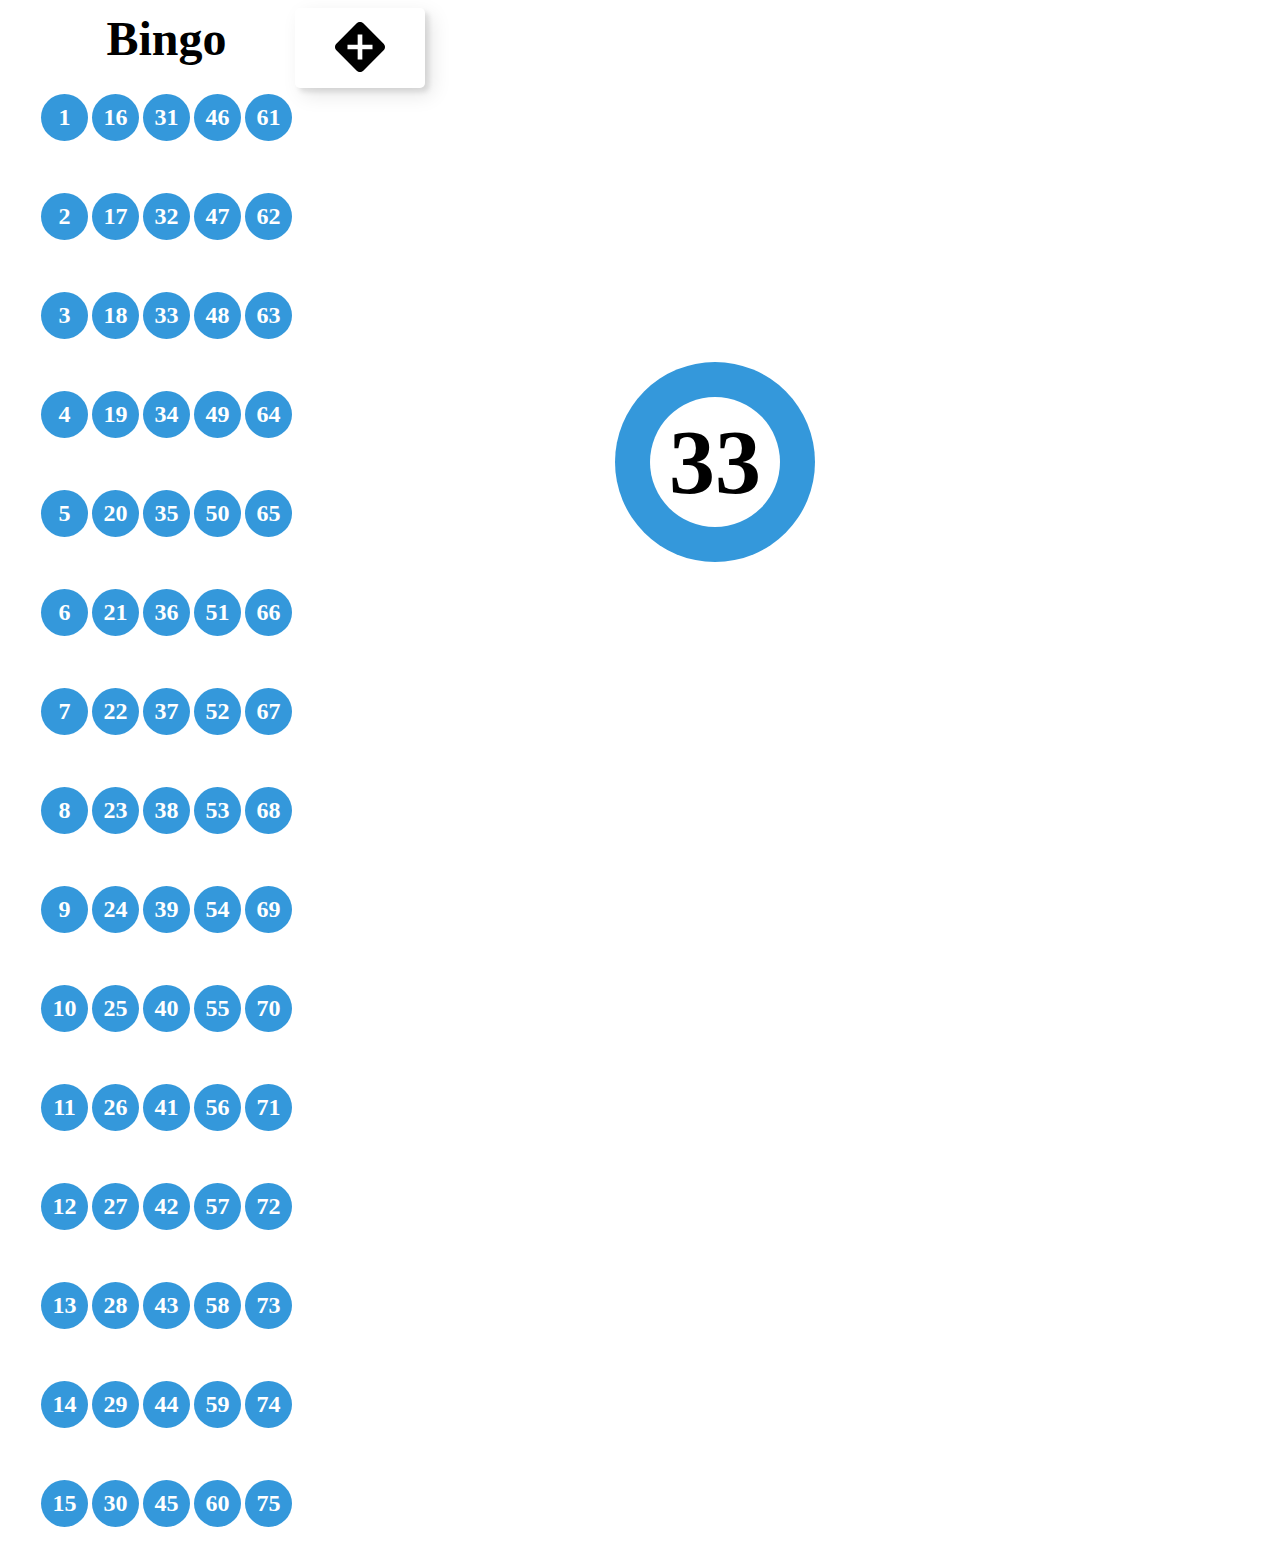
==== Bingo.html @ 4c981123 "delegeision" ====
<!DOCTYPE html>
<html lang="en">

<head>
    <meta charset="UTF-8">
    <meta name="viewport" content="width=device-width, initial-scale=1.0">
    <title>Bingo</title>
    <link href="https://cdn.jsdelivr.net/npm/bootstrap@5.3.2/dist/css/bootstrap.min.css" rel="stylesheet"
        integrity="sha384-T3c6CoIi6uLrA9TneNEoa7RxnatzjcDSCmG1MXxSR1GAsXEV/Dwwykc2MPK8M2HN" crossorigin="anonymous">
    <link href="https://fonts.googleapis.com/css2?family=Lato&display=swap" rel="stylesheet">
    <style>
        body {
            height: 100vh;
        }

        .bal {
            display: grid;
            gap: 10px;
            width: 500px;
            text-align: center;
            width: 47px;
            height: 47px;
            background-color: #3498db;
            color: #fff;
            font-size: 24px;
            border-radius: 50%;
            display: flex;
            align-items: center;
            justify-content: center;
        }

        .boll2 {
            height: 90vh;

        }

        .ball {
            text-align: center;
            width: 200px;
            height: 200px;
            background-color: #3498db;
            color: #fff;
            font-size: 125px;
            border-radius: 50%;
            display: flex;
            align-items: center;
            justify-content: center;
            position: absolute;
            top: 43%;
            left: 50%;
            margin: -25px 0 0 -25px;
        }

        .tabla {
            margin-left: 30px;
        }

        .selecionado {
            background-color: red;
        }

        body {
            height: 100vh;
        }

        .bal {
            display: grid;
            gap: 10px;
            width: 500px;
            text-align: center;
            width: 47px;
            height: 47px;
            background-color: #3498db;
            color: #fff;
            font-size: 24px;
            border-radius: 50%;
            display: flex;
            align-items: center;
            justify-content: center;
        }

        .boll2 {
            height: 90vh;

        }

        .ball {
            text-align: center;
            width: 200px;
            height: 200px;
            background-color: #3498db;
            color: #fff;
            font-size: 1px;
            border-radius: 50%;
            display: flex;
            align-items: center;
            justify-content: center;
           
        }
        .ball1 {
            text-align: center;
            width: 130px;
            height: 130px;
            background-color: #ffffff;
            color: #000000;
            font-size: 92px;
            border-radius: 50%;
            display: flex;
            align-items: center;
            justify-content: center;
            
            
            font-weight: bold;
        }

        .tabla {
            margin-left: 30px;
        }

        .selecionado {
            background-color: #1a4969;
        }

        .custom-btn {
            width: 130px;
            height: 80px;
            color: #fff;
            border-radius: 5px;
            padding: 10px 25px;
            font-family: 'Lato', sans-serif;
            font-weight: 500;
            background: transparent;
            cursor: pointer;
            transition: all 0.3s ease;
            position: relative;
            display: inline-block;
            box-shadow: inset 2px 2px 2px 0px rgba(255, 255, 255, .5),
                7px 7px 20px 0px rgba(0, 0, 0, .1),
                4px 4px 5px 0px rgba(0, 0, 0, .1);
            outline: none;
        }

        .btn-16 {
            border: none;
            color: #000;
        }

        .btn-16:after {
            position: absolute;
            content: "";
            width: 0;
            height: 100%;
            top: 0;
            left: 0;
            direction: rtl;
            z-index: -1;
            box-shadow:
                -7px -7px 20px 0px #fff9,
                -4px -4px 5px 0px #fff9,
                7px 7px 20px 0px #0002,
                4px 4px 5px 0px #0001;
            transition: all 0.3s ease;
        }

        .btn-16:hover {
            color: #000;
        }

        .btn-16:hover:after {
            left: auto;
            right: 0;
            width: 100%;
        }

        .btn-16:active {
            top: 2px;
        }
    </style>
</head>

<body>
    <table align="left" class="tabla">
        <tr align="center">
            <td colspan="5">
                <font size="300"><strong>Bingo</strong></font>
            </td>
        </tr>
        <tr>
            <td>
                <H3 class="bal" id="1">1</H3>

            </td>
            <td>
                <H3 class="bal" id="16">16</H3>

            </td>
            <td>
                <H3 class="bal" id="31">31</H3>

            <td>
                <H3 class="bal" id="46">46</H3>

            </td>
            <td>
                <H3 class="bal" id="61">61</H3>

            </td>
        </tr>
        <tr>
            <td>
                <H3 class="bal" id="2">2</H3>

            </td>
            <td>
                <H3 class="bal" id="17">17</H3>

            </td>
            <td>
                <H3 class="bal" id="32">32</H3>

            </td>
            <td>
                <H3 class="bal" id="47">47</H3>

            </td>
            <td>
                <H3 class="bal" id="62">62</H3>

            </td>
        </tr>
        <tr>
            <td>
                <H3 class="bal" id="3">3</H3>

            </td>
            <td>
                <H3 class="bal" id="18">18</H3>

            </td>
            <td>
                <H3 class="bal" id="33">33</H3>

            </td>
            <td>
                <H3 class="bal" id="48">48</H3>

            </td>
            <td>
                <H3 class="bal" id="63">63</H3>

            </td>
        </tr>
        <tr>
            <td>
                <H3 class="bal" id="4">4</H3>

            </td>
            <td>
                <H3 class="bal" id="19">19</H3>

            </td>
            <td>
                <H3 class="bal" id="34">34</H3>

            </td>
            <td>
                <H3 class="bal" id="49">49</H3>

            </td>
            <td>
                <H3 class="bal" id="64">64</H3>

            </td>
        </tr>
        <tr>
            <td>
                <H3 class="bal" id="5">5</H3>

            </td>
            <td>
                <H3 class="bal" id="20">20</H3>

            </td>
            <td>
                <H3 class="bal" id="35">35</H3>

            </td>
            <td>
                <H3 class="bal" id="50">50</H3>

            </td>
            <td>
                <H3 class="bal" id="65">65</H3>

            </td>
        </tr>
        <tr>
            <td>
                <H3 class="bal" id="6">6</H3>

            </td>
            <td>
                <H3 class="bal" id="21">21</H3>

            </td>
            <td>
                <H3 class="bal" id="36">36</H3>

            </td>
            <td>
                <H3 class="bal" id="51">51</H3>

            </td>
            <td>
                <H3 class="bal" id="66">66</H3>

            </td>
        </tr>
        <tr>
            <td>
                <H3 class="bal" id="7">7</H3>

            </td>
            <td>
                <H3 class="bal" id="22">22</H3>

            </td>
            <td>
                <H3 class="bal" id="37">37</H3>

            </td>
            <td>
                <H3 class="bal" id="52">52</H3>

            </td>
            <td>
                <H3 class="bal" id="67">67</H3>

            </td>
        </tr>
        <tr>
            <td>
                <H3 class="bal" id="8">8</H3>
            </td>
            <td>
                <H3 class="bal" id="23">23</H3>

            </td>
            <td>
                <H3 class="bal" id="38">38</H3>

            </td>
            <td>
                <H3 class="bal" id="53">53</H3>

            </td>
            <td>
                <H3 class="bal" id="68">68</H3>

            </td>
        </tr>
        <tr>
            <td>
                <H3 class="bal" id="9">9</H3>

            </td>
            <td>
                <H3 class="bal" id="24">24</H3>

            </td>
            <td>
                <H3 class="bal" id="39">39</H3>

            </td>
            <td>
                <H3 class="bal" id="54">54</H3>

            </td>
            <td>
                <H3 class="bal" id="69">69</H3>

            </td>
        </tr>
        <tr>
            <td>
                <H3 class="bal" id="10">10</H3>

            </td>
            <td>
                <H3 class="bal" id="25">25</H3>

            </td>
            <td>
                <H3 class="bal" id="40">40</H3>

            </td>
            <td>
                <H3 class="bal" id="55">55</H3>

            </td>
            <td>
                <H3 class="bal" id="70">70</H3>

            </td>
        </tr>
        <tr>
            <td>
                <H3 class="bal" id="11">11</H3>

            </td>
            <td>
                <H3 class="bal" id="26">26</H3>

            </td>
            <td>
                <H3 class="bal" id="41">41</H3>


            </td>
            <td>
                <H3 class="bal" id="56">56</H3>

            </td>
            <td>
                <H3 class="bal" id="71">71</H3>

            </td>
        </tr>
        <tr>
            <td>
                <H3 class="bal" id="12">12</H3>

            </td>
            <td>
                <H3 class="bal" id="27">27</H3>

            </td>
            <td>
                <H3 class="bal" id="42">42</H3>


            </td>
            <td>
                <H3 class="bal" id="57">57</H3>

            </td>
            <td>
                <H3 class="bal" id="72">72</H3>

            </td>
        </tr>
        <tr>
            <td>
                <H3 class="bal" id="13">13</H3>

            </td>
            <td>
                <H3 class="bal" id="28">28</H3>

            </td>
            <td>
                <H3 class="bal" id="43">43</H3>


            </td>
            <td>
                <H3 class="bal" id="58">58</H3>

            </td>
            <td>
                <H3 class="bal" id="73">73</H3>

            </td>
        </tr>
        <tr>
            <td>
                <H3 class="bal" id="14">14</H3>

            </td>
            <td>
                <H3 class="bal" id="29">29</H3>

            </td>
            <td>
                <H3 class="bal" id="44">44</H3>

            </td>
            <td>
                <H3 class="bal" id="59">59</H3>

            </td>
            <td>
                <H3 class="bal" id="74">74</H3>

            </td>
        </tr>
        <tr>
            <td>
                <H3 class="bal" id="15">15</H3>
            </td>
            <td>
                <H3 class="bal" id="30">30</H3>
            </td>
            <td>
                <H3 class="bal" id="45">45</H3>
            </td>
            <td>
                <H3 class="bal" id="60">60</H3>
            </td>
            <td>
                <H3 class="bal" id="75">75</H3>
            </td>
        </tr>
    </table>
    <div>
        <div class="d-grid gap-2 d-md-flex justify-content-md-end">
            <button onclick="bola()" class="btn btn-light custom-btn btn-16"><svg xmlns="http://www.w3.org/2000/svg"
                    width="50" height="50" fill="currentColor" class="bi bi-sign-intersection-fill" viewBox="0 0 16 16">
                    <path
                        d="M9.05.435c-.58-.58-1.52-.58-2.1 0L.436 6.95c-.58.58-.58 1.519 0 2.098l6.516 6.516c.58.58 1.519.58 2.098 0l6.516-6.516c.58-.58.58-1.519 0-2.098L9.05.435ZM7.25 4h1.5v3.25H12v1.5H8.75V12h-1.5V8.75H4v-1.5h3.25V4Z" />
                </svg>
            </button>
        </div>
        <div class="ball">
            <span id="numero" class="ball1">33</span>
        </div>
    </div>
</body>
<script src="https://cdn.jsdelivr.net/npm/bootstrap@5.3.2/dist/js/bootstrap.bundle.min.js"
    integrity="sha384-C6RzsynM9kWDrMNeT87bh95OGNyZPhcTNXj1NW7RuBCsyN/o0jlpcV8Qyq46cDfL"
    crossorigin="anonymous"></script>
<script>
    var repetidas = []
    var bolita = 0
    function bola() {
        var bolita = Math.floor((Math.random() * 75) + 1)


        if (repetidas.indexOf(bolita) == -1) {
            var numero = document.getElementById(String(bolita))
            numero.className = "bal selecionado"
            repetidas.push(bolita)
            document.getElementById('numero').textContent = bolita;
        } else {
            bola()
            console.log("la bolita ya esta " + bolita)
        }
    }
</script>

</html>
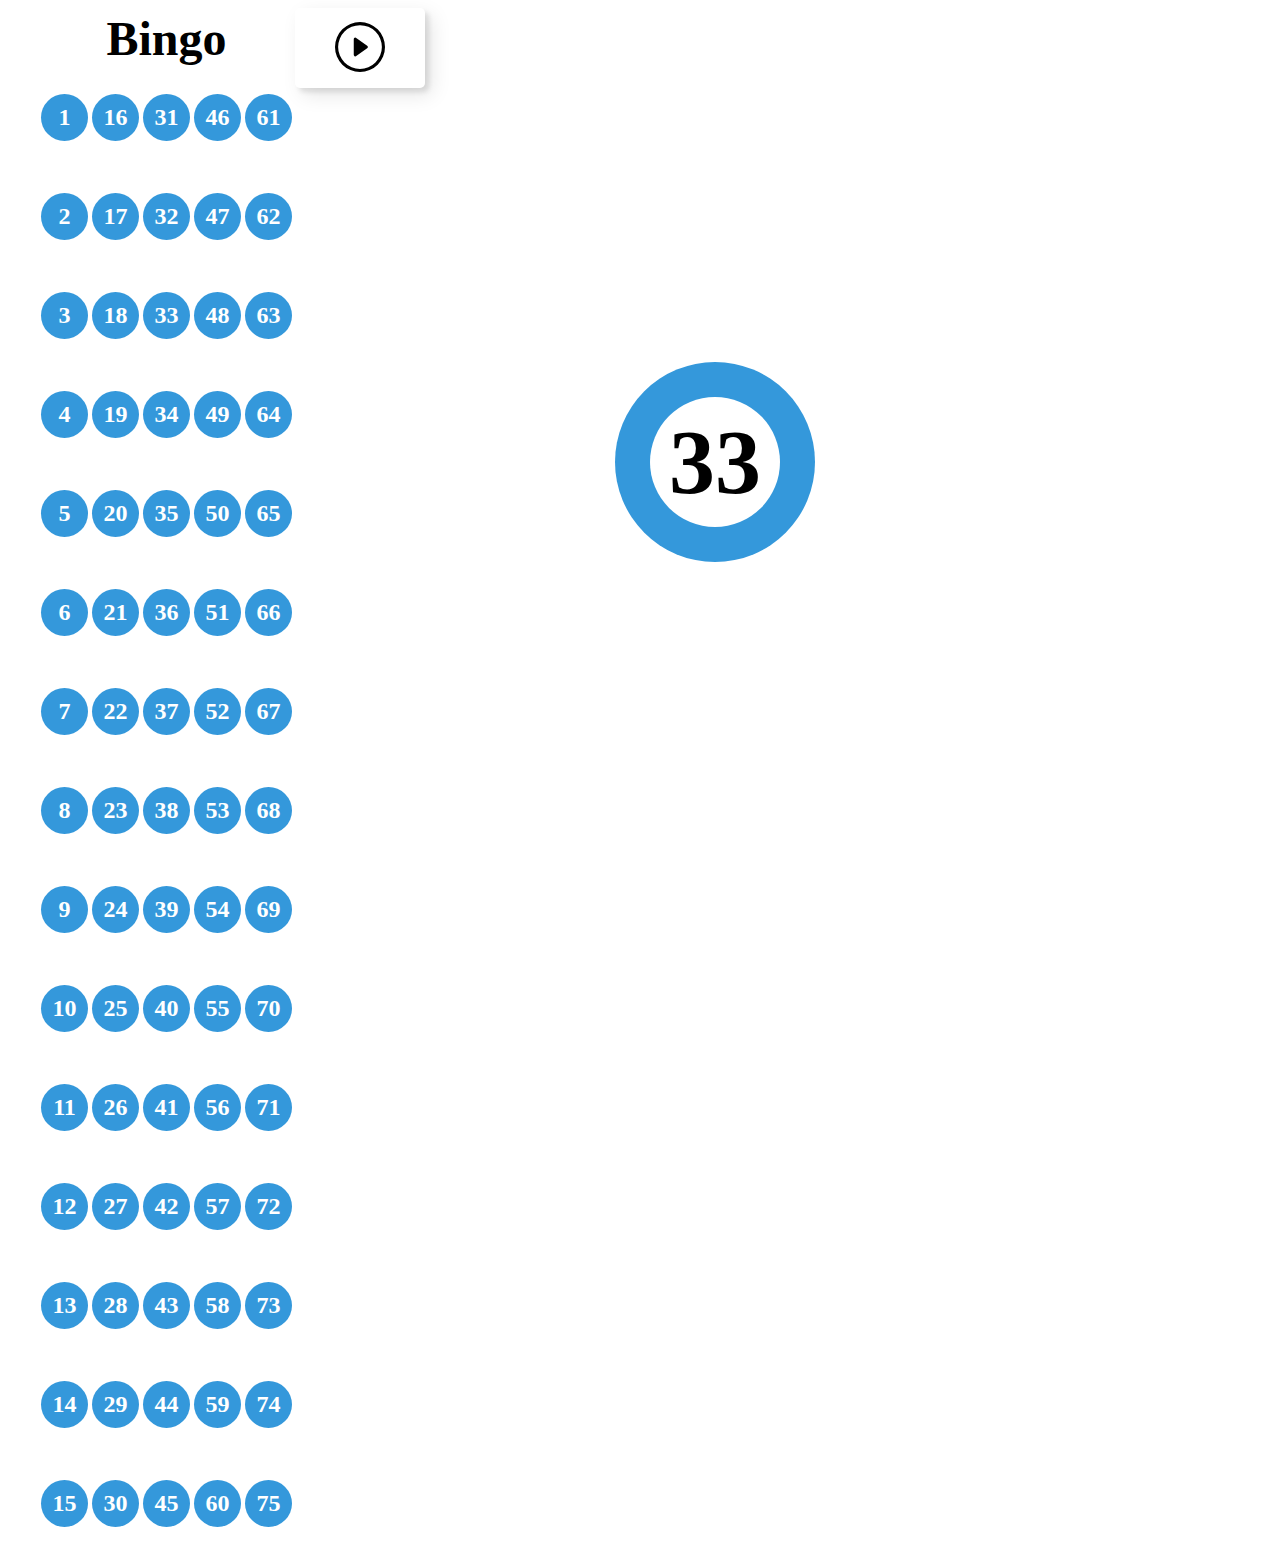
==== commit 177ad11d: "start-pausa" ====
--- a/Bingo.html
+++ b/Bingo.html
@@ -513,12 +513,18 @@
         </tr>
     </table>
     <div>
-        <div class="d-grid gap-2 d-md-flex justify-content-md-end">
-            <button onclick="bola()" class="btn btn-light custom-btn btn-16"><svg xmlns="http://www.w3.org/2000/svg"
-                    width="50" height="50" fill="currentColor" class="bi bi-sign-intersection-fill" viewBox="0 0 16 16">
-                    <path
-                        d="M9.05.435c-.58-.58-1.52-.58-2.1 0L.436 6.95c-.58.58-.58 1.519 0 2.098l6.516 6.516c.58.58 1.519.58 2.098 0l6.516-6.516c.58-.58.58-1.519 0-2.098L9.05.435ZM7.25 4h1.5v3.25H12v1.5H8.75V12h-1.5V8.75H4v-1.5h3.25V4Z" />
-                </svg>
+        <div class="d-grid gap-2 d-md-flex justify-content-md-end" >
+            <button onclick="bola()" class="btn btn-light custom-btn btn-16" style="display: block;" name="start" id="start"><svg xmlns="http://www.w3.org/2000/svg" width="50" height="50" fill="currentColor" class="bi bi-play-circle" viewBox="0 0 16 16">
+                <path d="M8 15A7 7 0 1 1 8 1a7 7 0 0 1 0 14zm0 1A8 8 0 1 0 8 0a8 8 0 0 0 0 16z"/>
+                <path d="M6.271 5.055a.5.5 0 0 1 .52.038l3.5 2.5a.5.5 0 0 1 0 .814l-3.5 2.5A.5.5 0 0 1 6 10.5v-5a.5.5 0 0 1 .271-.445z"/>
+              </svg>
+            </button>
+        </div>
+        <div class="d-grid gap-2 d-md-flex justify-content-md-end" >
+            <button onclick="pausa()" class="btn btn-light custom-btn btn-16" style="display: none;"  name="para" id="para"><svg xmlns="http://www.w3.org/2000/svg" width="50" height="50" fill="currentColor" class="bi bi-pause-circle" viewBox="0 0 16 16">
+                <path d="M8 15A7 7 0 1 1 8 1a7 7 0 0 1 0 14zm0 1A8 8 0 1 0 8 0a8 8 0 0 0 0 16z"/>
+                <path d="M5 6.25a1.25 1.25 0 1 1 2.5 0v3.5a1.25 1.25 0 1 1-2.5 0v-3.5zm3.5 0a1.25 1.25 0 1 1 2.5 0v3.5a1.25 1.25 0 1 1-2.5 0v-3.5z"/>
+              </svg>
             </button>
         </div>
         <div class="ball">
@@ -545,6 +551,14 @@
             bola()
             console.log("la bolita ya esta " + bolita)
         }
+        temp1=setTimeout(("bola()"),5000)
+        start.style.display="none"
+        para.style.display="block"
+    }
+    function pausa(){
+        clearTimeout(temp1)
+        start.style.display="block"
+        para.style.display="none"
     }
 </script>
 
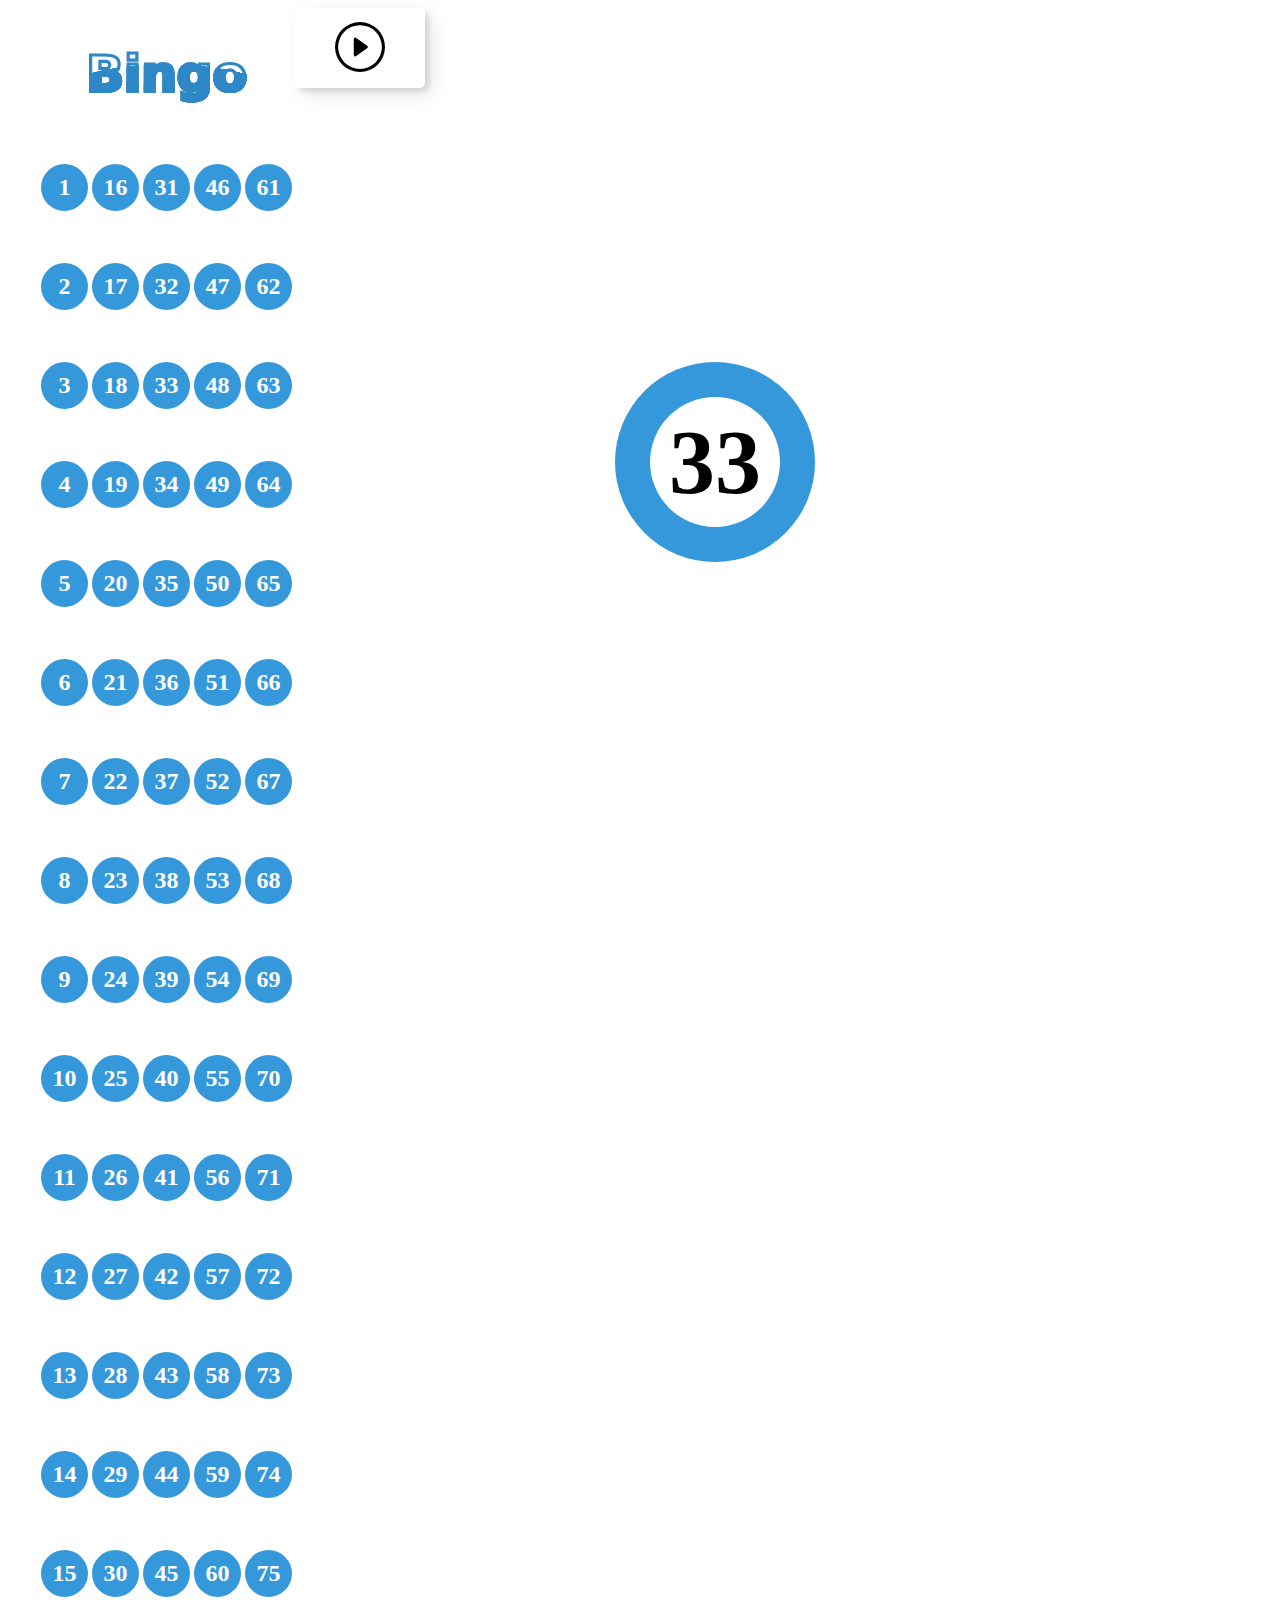
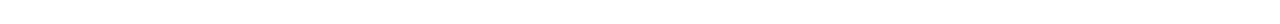
==== commit 9714302b: "Mejoras" ====
--- a/Bingo.html
+++ b/Bingo.html
@@ -8,181 +8,13 @@
     <link href="https://cdn.jsdelivr.net/npm/bootstrap@5.3.2/dist/css/bootstrap.min.css" rel="stylesheet"
         integrity="sha384-T3c6CoIi6uLrA9TneNEoa7RxnatzjcDSCmG1MXxSR1GAsXEV/Dwwykc2MPK8M2HN" crossorigin="anonymous">
     <link href="https://fonts.googleapis.com/css2?family=Lato&display=swap" rel="stylesheet">
-    <style>
-        body {
-            height: 100vh;
-        }
-
-        .bal {
-            display: grid;
-            gap: 10px;
-            width: 500px;
-            text-align: center;
-            width: 47px;
-            height: 47px;
-            background-color: #3498db;
-            color: #fff;
-            font-size: 24px;
-            border-radius: 50%;
-            display: flex;
-            align-items: center;
-            justify-content: center;
-        }
-
-        .boll2 {
-            height: 90vh;
-
-        }
-
-        .ball {
-            text-align: center;
-            width: 200px;
-            height: 200px;
-            background-color: #3498db;
-            color: #fff;
-            font-size: 125px;
-            border-radius: 50%;
-            display: flex;
-            align-items: center;
-            justify-content: center;
-            position: absolute;
-            top: 43%;
-            left: 50%;
-            margin: -25px 0 0 -25px;
-        }
-
-        .tabla {
-            margin-left: 30px;
-        }
-
-        .selecionado {
-            background-color: red;
-        }
-
-        body {
-            height: 100vh;
-        }
-
-        .bal {
-            display: grid;
-            gap: 10px;
-            width: 500px;
-            text-align: center;
-            width: 47px;
-            height: 47px;
-            background-color: #3498db;
-            color: #fff;
-            font-size: 24px;
-            border-radius: 50%;
-            display: flex;
-            align-items: center;
-            justify-content: center;
-        }
-
-        .boll2 {
-            height: 90vh;
-
-        }
-
-        .ball {
-            text-align: center;
-            width: 200px;
-            height: 200px;
-            background-color: #3498db;
-            color: #fff;
-            font-size: 1px;
-            border-radius: 50%;
-            display: flex;
-            align-items: center;
-            justify-content: center;
-           
-        }
-        .ball1 {
-            text-align: center;
-            width: 130px;
-            height: 130px;
-            background-color: #ffffff;
-            color: #000000;
-            font-size: 92px;
-            border-radius: 50%;
-            display: flex;
-            align-items: center;
-            justify-content: center;
-            
-            
-            font-weight: bold;
-        }
-
-        .tabla {
-            margin-left: 30px;
-        }
-
-        .selecionado {
-            background-color: #1a4969;
-        }
-
-        .custom-btn {
-            width: 130px;
-            height: 80px;
-            color: #fff;
-            border-radius: 5px;
-            padding: 10px 25px;
-            font-family: 'Lato', sans-serif;
-            font-weight: 500;
-            background: transparent;
-            cursor: pointer;
-            transition: all 0.3s ease;
-            position: relative;
-            display: inline-block;
-            box-shadow: inset 2px 2px 2px 0px rgba(255, 255, 255, .5),
-                7px 7px 20px 0px rgba(0, 0, 0, .1),
-                4px 4px 5px 0px rgba(0, 0, 0, .1);
-            outline: none;
-        }
-
-        .btn-16 {
-            border: none;
-            color: #000;
-        }
-
-        .btn-16:after {
-            position: absolute;
-            content: "";
-            width: 0;
-            height: 100%;
-            top: 0;
-            left: 0;
-            direction: rtl;
-            z-index: -1;
-            box-shadow:
-                -7px -7px 20px 0px #fff9,
-                -4px -4px 5px 0px #fff9,
-                7px 7px 20px 0px #0002,
-                4px 4px 5px 0px #0001;
-            transition: all 0.3s ease;
-        }
-
-        .btn-16:hover {
-            color: #000;
-        }
-
-        .btn-16:hover:after {
-            left: auto;
-            right: 0;
-            width: 100%;
-        }
-
-        .btn-16:active {
-            top: 2px;
-        }
-    </style>
+    <link rel="stylesheet" href="styleB.css">
 </head>
-
 <body>
     <table align="left" class="tabla">
         <tr align="center">
             <td colspan="5">
-                <font size="300"><strong>Bingo</strong></font>
+                <h1><strong><span>Bingo</span></strong></h1>
             </td>
         </tr>
         <tr>
@@ -535,31 +367,6 @@
 <script src="https://cdn.jsdelivr.net/npm/bootstrap@5.3.2/dist/js/bootstrap.bundle.min.js"
     integrity="sha384-C6RzsynM9kWDrMNeT87bh95OGNyZPhcTNXj1NW7RuBCsyN/o0jlpcV8Qyq46cDfL"
     crossorigin="anonymous"></script>
-<script>
-    var repetidas = []
-    var bolita = 0
-    function bola() {
-        var bolita = Math.floor((Math.random() * 75) + 1)
-
-
-        if (repetidas.indexOf(bolita) == -1) {
-            var numero = document.getElementById(String(bolita))
-            numero.className = "bal selecionado"
-            repetidas.push(bolita)
-            document.getElementById('numero').textContent = bolita;
-        } else {
-            bola()
-            console.log("la bolita ya esta " + bolita)
-        }
-        temp1=setTimeout(("bola()"),5000)
-        start.style.display="none"
-        para.style.display="block"
-    }
-    function pausa(){
-        clearTimeout(temp1)
-        start.style.display="block"
-        para.style.display="none"
-    }
-</script>
+<script src="bingo.js"> </script>
 
 </html>--- a/styleB.css
+++ b/styleB.css
@@ -0,0 +1,219 @@
+body {
+    height: 100vh;
+}
+
+.bal {
+    display: grid;
+    gap: 10px;
+    width: 500px;
+    text-align: center;
+    width: 47px;
+    height: 47px;
+    background-color: #3498db;
+    color: #fff;
+    font-size: 24px;
+    border-radius: 50%;
+    display: flex;
+    align-items: center;
+    justify-content: center;
+}
+
+.boll2 {
+    height: 90vh;
+
+}
+
+.ball {
+    text-align: center;
+    width: 200px;
+    height: 200px;
+    background-color: #3498db;
+    color: #fff;
+    font-size: 125px;
+    border-radius: 50%;
+    display: flex;
+    align-items: center;
+    justify-content: center;
+    position: absolute;
+    top: 43%;
+    left: 50%;
+    margin: -25px 0 0 -25px;
+}
+
+.tabla {
+    margin-left: 30px;
+}
+
+.selecionado {
+    background-color: red;
+}
+
+body {
+    height: 100vh;
+}
+
+.bal {
+    display: grid;
+    gap: 10px;
+    width: 500px;
+    text-align: center;
+    width: 47px;
+    height: 47px;
+    background-color: #3498db;
+    color: #fff;
+    font-size: 24px;
+    border-radius: 50%;
+    display: flex;
+    align-items: center;
+    justify-content: center;
+}
+
+.boll2 {
+    height: 90vh;
+
+}
+
+.ball {
+    text-align: center;
+    width: 200px;
+    height: 200px;
+    background-color: #3498db;
+    color: #fff;
+    font-size: 1px;
+    border-radius: 50%;
+    display: flex;
+    align-items: center;
+    justify-content: center;
+
+}
+
+.ball1 {
+    text-align: center;
+    width: 130px;
+    height: 130px;
+    background-color: #ffffff;
+    color: #000000;
+    font-size: 92px;
+    border-radius: 50%;
+    display: flex;
+    align-items: center;
+    justify-content: center;
+
+
+    font-weight: bold;
+}
+
+.tabla {
+    margin-left: 30px;
+}
+
+.selecionado {
+    background-color: #1a4969;
+}
+
+.custom-btn {
+    width: 130px;
+    height: 80px;
+    color: #fff;
+    border-radius: 5px;
+    padding: 10px 25px;
+    font-family: 'Lato', sans-serif;
+    font-weight: 500;
+    background: transparent;
+    cursor: pointer;
+    transition: all 0.3s ease;
+    position: relative;
+    display: inline-block;
+    box-shadow: inset 2px 2px 2px 0px rgba(255, 255, 255, .5),
+        7px 7px 20px 0px rgba(0, 0, 0, .1),
+        4px 4px 5px 0px rgba(0, 0, 0, .1);
+    outline: none;
+}
+
+.btn-16 {
+    border: none;
+    color: #000;
+}
+
+.btn-16:after {
+    position: absolute;
+    content: "";
+    width: 0;
+    height: 100%;
+    top: 0;
+    left: 0;
+    direction: rtl;
+    z-index: -1;
+    box-shadow:
+        -7px -7px 20px 0px #fff9,
+        -4px -4px 5px 0px #fff9,
+        7px 7px 20px 0px #0002,
+        4px 4px 5px 0px #0001;
+    transition: all 0.3s ease;
+}
+
+.btn-16:hover {
+    color: #000;
+}
+
+.btn-16:hover:after {
+    left: auto;
+    right: 0;
+    width: 100%;
+}
+
+.btn-16:active {
+    top: 2px;
+}
+h1 span{
+    --c1: #2e88c7;
+    --c2: #9ccce8;
+    
+    --_p: 93% 83.5% at;
+    --_g1: radial-gradient(var(--_p) bottom,var(--c1) 79.5%,#0000 80%) no-repeat;
+    --_g2: radial-gradient(var(--_p) top   ,#0000 79.5%,var(--c1) 80%) no-repeat;
+    --_g3: radial-gradient(var(--_p) bottom,var(--c2) 79.5%,#0000 80%) no-repeat;
+    --_g4: radial-gradient(var(--_p) top   ,#0000 79.5%,var(--c2) 80%) no-repeat;
+      background: 
+      var(--_g1),var(--_g2),var(--_g1),var(--_g2),
+      var(--_g3),var(--_g4),var(--_g3),var(--_g4);
+      -webkit-background-clip: text;
+              background-clip: text;
+      color: #0000;
+      -webkit-text-stroke: 0.2rem var(--c1);
+    -webkit-box-decoration-break: clone;
+            box-decoration-break: clone;
+    animation: 
+      s 2s infinite alternate,
+      m 3s infinite linear;
+  }
+  @keyframes m {
+    0% {background-position:
+      -200% 100%,-100% 100%,  0% 100%,100% 100%,
+         0% 100%, 100% 100%,200% 100%,300% 100%}
+    100%{background-position:   
+          0% 100%, 100% 100%,200% 100%,300% 100%,
+       -200% 100%,-100% 100%,  0% 100%,100% 100%}
+  }
+  @keyframes s{
+    0%  {background-size:
+          50.5% 60%, 50.5% 60%, 50.5% 60%, 50.5% 60%,
+          50.5% 90%, 50.5% 90%, 50.5% 90%, 50.5% 90%}
+    33% {background-size: 
+          50.5% 70%, 50.5% 70%, 50.5% 70%, 50.5% 70%,
+          50.5% 75%, 50.5% 75%, 50.5% 75%, 50.5% 75%}
+    66% {background-size: 
+          50.5% 55%, 50.5% 55%, 50.5% 55%, 50.5% 55%,
+          50.5% 80%, 50.5% 80%, 50.5% 80%, 50.5% 80%}
+    100%{background-size: 
+          50.5% 90%, 50.5% 90%, 50.5% 90%, 50.5% 90%,
+          50.5% 95%, 50.5% 95%, 50.5% 95%, 50.5% 95%}
+  }
+  
+  
+  h1 {
+    font-family: system-ui, sans-serif;
+    font-size: 50px;
+    max-width: 800px;
+    text-align: center;
+  }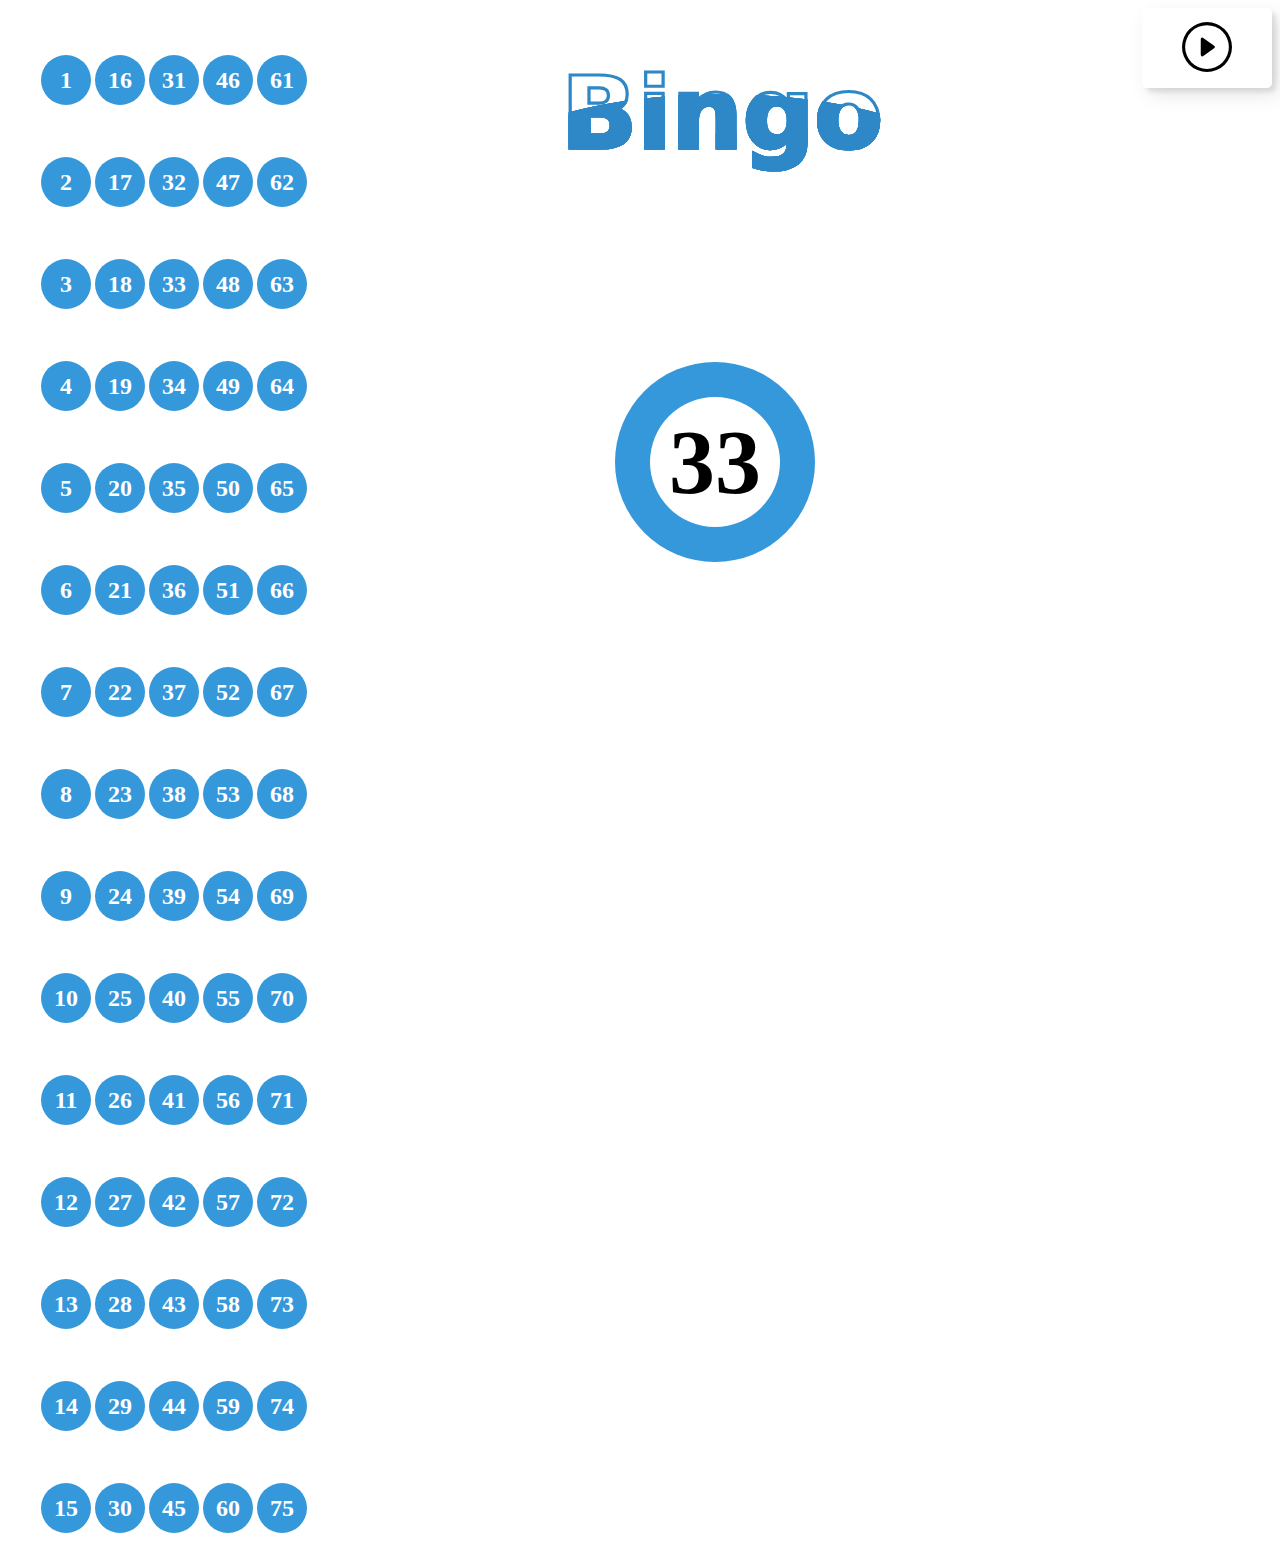
==== commit de7e5147: "Mejoras" ====
--- a/Bingo.html
+++ b/Bingo.html
@@ -10,13 +10,9 @@
     <link href="https://fonts.googleapis.com/css2?family=Lato&display=swap" rel="stylesheet">
     <link rel="stylesheet" href="styleB.css">
 </head>
+
 <body>
     <table align="left" class="tabla">
-        <tr align="center">
-            <td colspan="5">
-                <h1><strong><span>Bingo</span></strong></h1>
-            </td>
-        </tr>
         <tr>
             <td>
                 <H3 class="bal" id="1">1</H3>
@@ -345,24 +341,42 @@
         </tr>
     </table>
     <div>
-        <div class="d-grid gap-2 d-md-flex justify-content-md-end" >
-            <button onclick="bola()" class="btn btn-light custom-btn btn-16" style="display: block;" name="start" id="start"><svg xmlns="http://www.w3.org/2000/svg" width="50" height="50" fill="currentColor" class="bi bi-play-circle" viewBox="0 0 16 16">
-                <path d="M8 15A7 7 0 1 1 8 1a7 7 0 0 1 0 14zm0 1A8 8 0 1 0 8 0a8 8 0 0 0 0 16z"/>
-                <path d="M6.271 5.055a.5.5 0 0 1 .52.038l3.5 2.5a.5.5 0 0 1 0 .814l-3.5 2.5A.5.5 0 0 1 6 10.5v-5a.5.5 0 0 1 .271-.445z"/>
-              </svg>
+        <div class="bingo">
+
+            <h1><strong><span>Bingo</span></strong></h1>
+
+
+    </div>
+        <div class="conteneidor">
+        <div class="d-grid gap-2 d-md-flex justify-content-md-end ">
+            <button onclick="bola()" class="btn btn-light custom-btn btn-16" style="display: block; float: right;" name="start"
+                id="start"><svg xmlns="http://www.w3.org/2000/svg" width="50" height="50" fill="currentColor"
+                    class="bi bi-play-circle" viewBox="0 0 16 16">
+                    <path d="M8 15A7 7 0 1 1 8 1a7 7 0 0 1 0 14zm0 1A8 8 0 1 0 8 0a8 8 0 0 0 0 16z" />
+                    <path
+                        d="M6.271 5.055a.5.5 0 0 1 .52.038l3.5 2.5a.5.5 0 0 1 0 .814l-3.5 2.5A.5.5 0 0 1 6 10.5v-5a.5.5 0 0 1 .271-.445z" />
+                </svg>
             </button>
         </div>
-        <div class="d-grid gap-2 d-md-flex justify-content-md-end" >
-            <button onclick="pausa()" class="btn btn-light custom-btn btn-16" style="display: none;"  name="para" id="para"><svg xmlns="http://www.w3.org/2000/svg" width="50" height="50" fill="currentColor" class="bi bi-pause-circle" viewBox="0 0 16 16">
-                <path d="M8 15A7 7 0 1 1 8 1a7 7 0 0 1 0 14zm0 1A8 8 0 1 0 8 0a8 8 0 0 0 0 16z"/>
-                <path d="M5 6.25a1.25 1.25 0 1 1 2.5 0v3.5a1.25 1.25 0 1 1-2.5 0v-3.5zm3.5 0a1.25 1.25 0 1 1 2.5 0v3.5a1.25 1.25 0 1 1-2.5 0v-3.5z"/>
-              </svg>
+        <div class="d-grid gap-2 d-md-flex justify-content-md-end " style="float: right;">
+            <button onclick="pausa()" class="btn btn-light custom-btn btn-16" style="display: none;" name="para"
+                id="para"><svg xmlns="http://www.w3.org/2000/svg" width="50" height="50" fill="currentColor"
+                    class="bi bi-pause-circle" viewBox="0 0 16 16">
+                    <path d="M8 15A7 7 0 1 1 8 1a7 7 0 0 1 0 14zm0 1A8 8 0 1 0 8 0a8 8 0 0 0 0 16z" />
+                    <path
+                        d="M5 6.25a1.25 1.25 0 1 1 2.5 0v3.5a1.25 1.25 0 1 1-2.5 0v-3.5zm3.5 0a1.25 1.25 0 1 1 2.5 0v3.5a1.25 1.25 0 1 1-2.5 0v-3.5z" />
+                </svg>
             </button>
         </div>
+    </div>
+
+
         <div class="ball">
             <span id="numero" class="ball1">33</span>
         </div>
+
     </div>
+
 </body>
 <script src="https://cdn.jsdelivr.net/npm/bootstrap@5.3.2/dist/js/bootstrap.bundle.min.js"
     integrity="sha384-C6RzsynM9kWDrMNeT87bh95OGNyZPhcTNXj1NW7RuBCsyN/o0jlpcV8Qyq46cDfL"
--- a/styleB.css
+++ b/styleB.css
@@ -19,7 +19,7 @@
 }
 
 .boll2 {
-    height: 90vh;
+    height: 100vh;
 
 }
 
@@ -42,6 +42,7 @@
 
 .tabla {
     margin-left: 30px;
+    margin-top: 20px;
 }
 
 .selecionado {
@@ -57,8 +58,8 @@
     gap: 10px;
     width: 500px;
     text-align: center;
-    width: 47px;
-    height: 47px;
+    width: 50px;
+    height: 50px;
     background-color: #3498db;
     color: #fff;
     font-size: 24px;
@@ -165,55 +166,99 @@
 .btn-16:active {
     top: 2px;
 }
-h1 span{
+
+h1 span {
     --c1: #2e88c7;
     --c2: #9ccce8;
-    
+
     --_p: 93% 83.5% at;
-    --_g1: radial-gradient(var(--_p) bottom,var(--c1) 79.5%,#0000 80%) no-repeat;
-    --_g2: radial-gradient(var(--_p) top   ,#0000 79.5%,var(--c1) 80%) no-repeat;
-    --_g3: radial-gradient(var(--_p) bottom,var(--c2) 79.5%,#0000 80%) no-repeat;
-    --_g4: radial-gradient(var(--_p) top   ,#0000 79.5%,var(--c2) 80%) no-repeat;
-      background: 
-      var(--_g1),var(--_g2),var(--_g1),var(--_g2),
-      var(--_g3),var(--_g4),var(--_g3),var(--_g4);
-      -webkit-background-clip: text;
-              background-clip: text;
-      color: #0000;
-      -webkit-text-stroke: 0.2rem var(--c1);
+    --_g1: radial-gradient(var(--_p) bottom, var(--c1) 79.5%, #0000 80%) no-repeat;
+    --_g2: radial-gradient(var(--_p) top, #0000 79.5%, var(--c1) 80%) no-repeat;
+    --_g3: radial-gradient(var(--_p) bottom, var(--c2) 79.5%, #0000 80%) no-repeat;
+    --_g4: radial-gradient(var(--_p) top, #0000 79.5%, var(--c2) 80%) no-repeat;
+    background:
+        var(--_g1), var(--_g2), var(--_g1), var(--_g2),
+        var(--_g3), var(--_g4), var(--_g3), var(--_g4);
+    -webkit-background-clip: text;
+    background-clip: text;
+    color: #0000;
+    -webkit-text-stroke: 0.2rem var(--c1);
     -webkit-box-decoration-break: clone;
-            box-decoration-break: clone;
-    animation: 
-      s 2s infinite alternate,
-      m 3s infinite linear;
-  }
-  @keyframes m {
-    0% {background-position:
-      -200% 100%,-100% 100%,  0% 100%,100% 100%,
-         0% 100%, 100% 100%,200% 100%,300% 100%}
-    100%{background-position:   
-          0% 100%, 100% 100%,200% 100%,300% 100%,
-       -200% 100%,-100% 100%,  0% 100%,100% 100%}
-  }
-  @keyframes s{
-    0%  {background-size:
-          50.5% 60%, 50.5% 60%, 50.5% 60%, 50.5% 60%,
-          50.5% 90%, 50.5% 90%, 50.5% 90%, 50.5% 90%}
-    33% {background-size: 
-          50.5% 70%, 50.5% 70%, 50.5% 70%, 50.5% 70%,
-          50.5% 75%, 50.5% 75%, 50.5% 75%, 50.5% 75%}
-    66% {background-size: 
-          50.5% 55%, 50.5% 55%, 50.5% 55%, 50.5% 55%,
-          50.5% 80%, 50.5% 80%, 50.5% 80%, 50.5% 80%}
-    100%{background-size: 
-          50.5% 90%, 50.5% 90%, 50.5% 90%, 50.5% 90%,
-          50.5% 95%, 50.5% 95%, 50.5% 95%, 50.5% 95%}
-  }
-  
-  
-  h1 {
+    box-decoration-break: clone;
+    animation:
+        s 2s infinite alternate,
+        m 3s infinite linear;
+}
+
+@keyframes m {
+    0% {
+        background-position:
+            -200% 100%, -100% 100%, 0% 100%, 100% 100%,
+            0% 100%, 100% 100%, 200% 100%, 300% 100%
+    }
+
+    100% {
+        background-position:
+            0% 100%, 100% 100%, 200% 100%, 300% 100%,
+            -200% 100%, -100% 100%, 0% 100%, 100% 100%
+    }
+}
+
+@keyframes s {
+    0% {
+        background-size:
+            50.5% 60%, 50.5% 60%, 50.5% 60%, 50.5% 60%,
+            50.5% 90%, 50.5% 90%, 50.5% 90%, 50.5% 90%
+    }
+
+    33% {
+        background-size:
+            50.5% 70%, 50.5% 70%, 50.5% 70%, 50.5% 70%,
+            50.5% 75%, 50.5% 75%, 50.5% 75%, 50.5% 75%
+    }
+
+    66% {
+        background-size:
+            50.5% 55%, 50.5% 55%, 50.5% 55%, 50.5% 55%,
+            50.5% 80%, 50.5% 80%, 50.5% 80%, 50.5% 80%
+    }
+
+    100% {
+        background-size:
+            50.5% 90%, 50.5% 90%, 50.5% 90%, 50.5% 90%,
+            50.5% 95%, 50.5% 95%, 50.5% 95%, 50.5% 95%
+    }
+}
+
+
+h1 {
     font-family: system-ui, sans-serif;
-    font-size: 50px;
+    font-size: 100px;
     max-width: 800px;
     text-align: center;
-  }+}
+
+.bingo {
+    display: flex;
+    align-items: center;
+    justify-content: center;
+    margin-top: 0px;
+    margin: 0px;
+    padding: 0;
+
+    margin-left: 74px;
+    margin-top: -20px;
+    width: 100%;
+    position: fixed;
+}
+
+
+.contenedoir{
+    height: 100vh;
+    width: 100vw;
+    display: flex;
+    margin: 0;
+    justify-content: flex-end;
+    position: absolute;
+
+}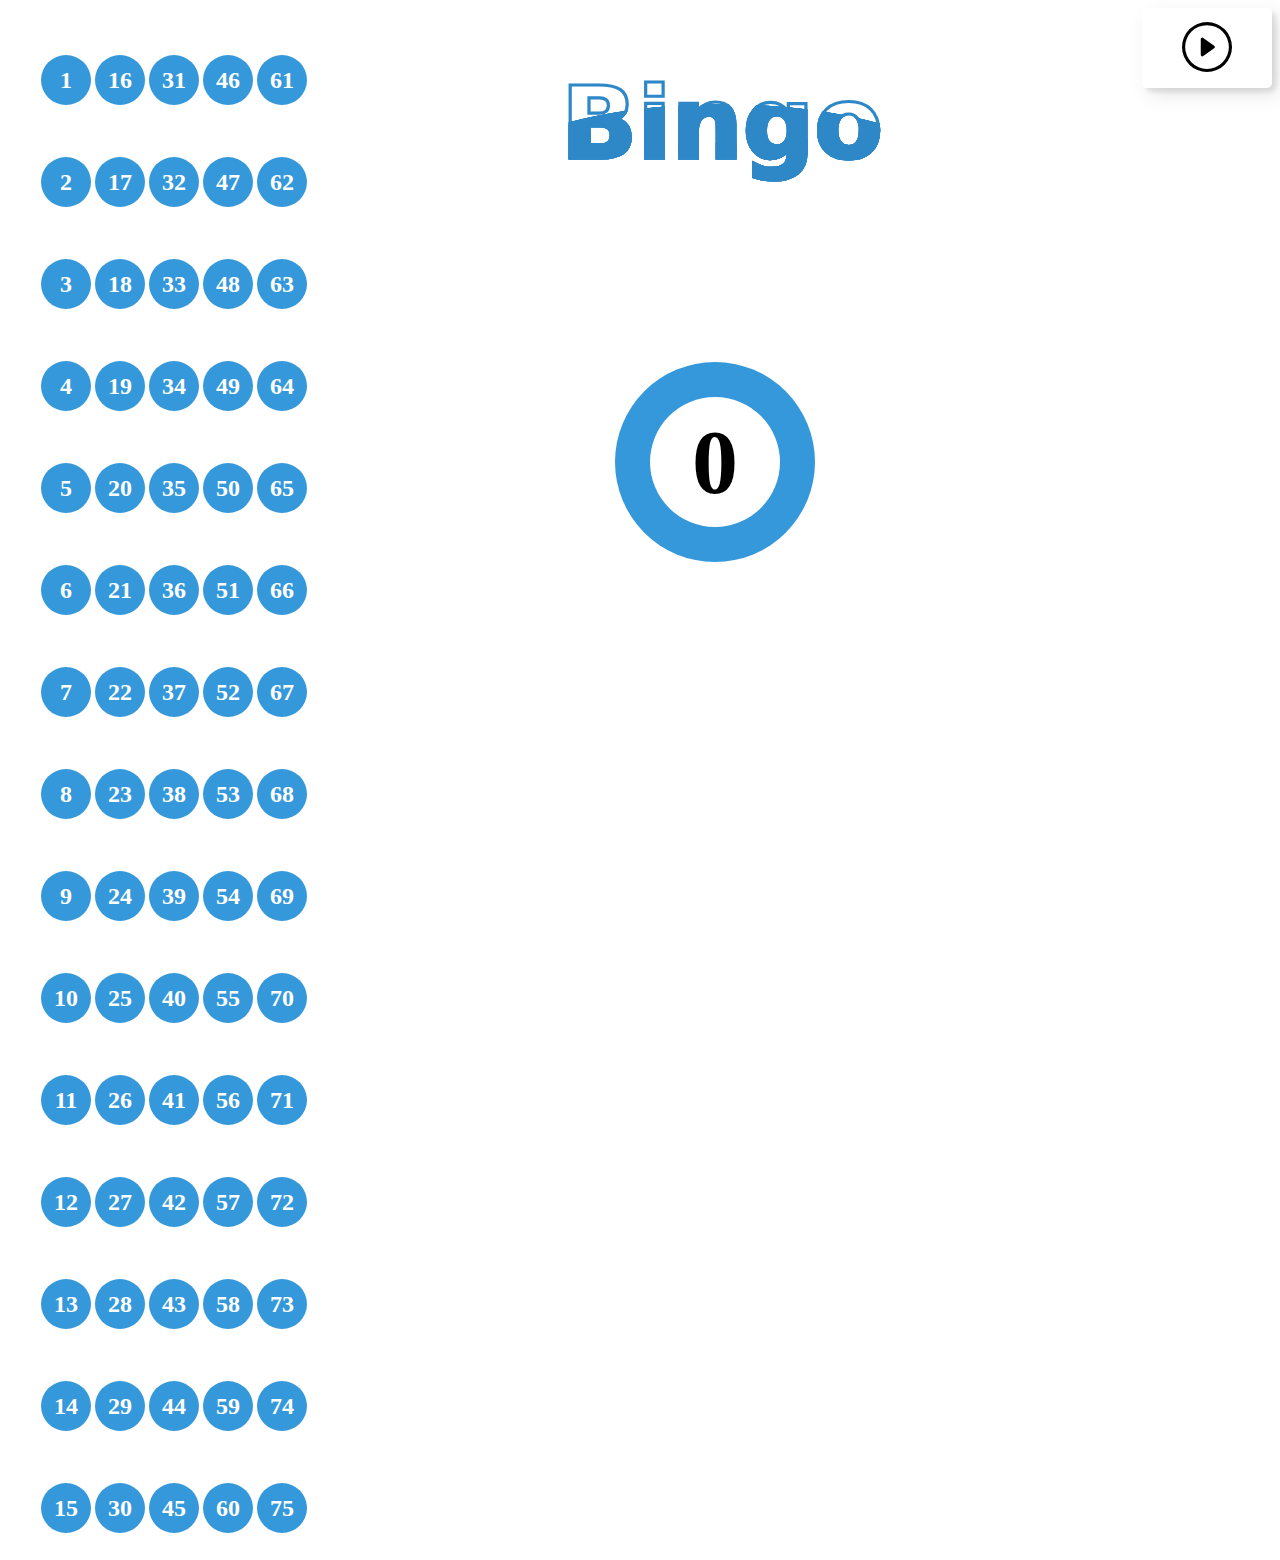
==== commit 360e23f7: "a" ====
--- a/Bingo.html
+++ b/Bingo.html
@@ -372,7 +372,7 @@
 
 
         <div class="ball">
-            <span id="numero" class="ball1">33</span>
+            <span id="numero" class="ball1">0</span>
         </div>
 
     </div>
--- a/styleB.css
+++ b/styleB.css
@@ -1,5 +1,6 @@
 body {
     height: 100vh;
+    user-select: none;
 }
 
 .bal {
@@ -247,7 +248,7 @@
     padding: 0;
 
     margin-left: 74px;
-    margin-top: -20px;
+    margin-top: -10px;
     width: 100%;
     position: fixed;
 }
@@ -261,4 +262,4 @@
     justify-content: flex-end;
     position: absolute;
 
-}+}
